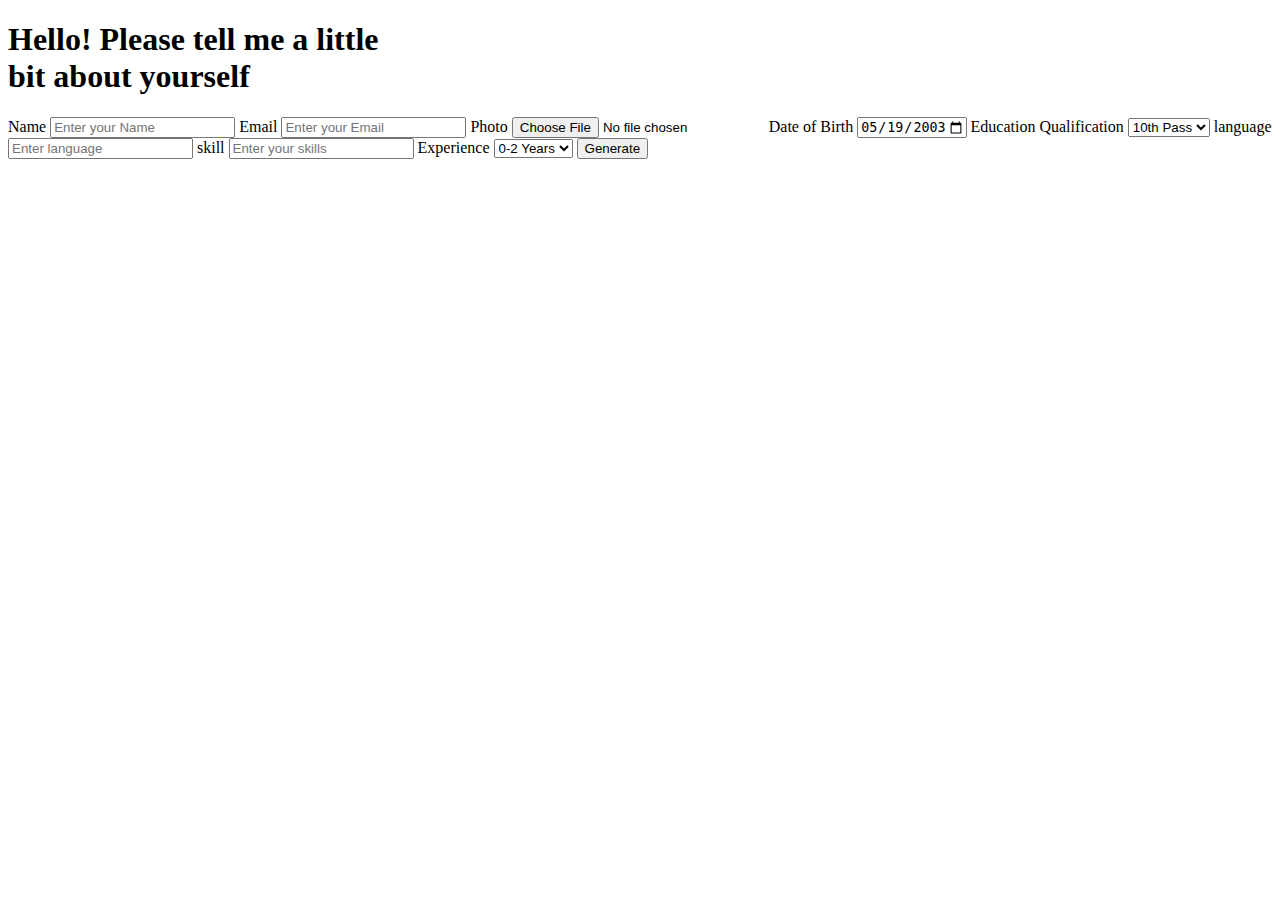
==== index.html @ 8e311ced "Update index.html" ====
<!DOCTYPE html>
<html lang="en">

<head>
    <meta charset="UTF-8">
    <meta http-equiv="X-UA-Compatible" content="IE=edge">
    <meta name="viewport" content="width=device-width, initial-scale=1.0">
    <link rel="favicon" href="/favicon.ico">
    <link rel="stylesheet" href="/style.css">
    <title>Resume</title>
</head>

<body>
    <div class="container">
        <div class="right_container">
            <h1 class="heading">Hello! Please tell me a little <br> bit about yourself</h1>
            <form action='/Generated.html'>
                <div class="content">
                    <label for="name" class="name">Name</label>
                    <input type="text" placeholder="Enter your Name" id="name" required>

                    <label for="#" class="email">Email</label>
                    <input type="email" placeholder="Enter your Email" id="email" required>
                    <label for="#">Photo</label>
                    <input type="file" accept=".jgpeg, .jpg, .png" name="file" id="photo">

                    <label for="#" class="dob">Date of Birth</label>
                    <input type="date" value="2003-05-19" max="2005-12-31" id="dob" required>

                    <label for="#" class="edu">Education Qualification</label>
                    <select id="edu" class="education">
                        <option value="10th Pass">10th Pass</option>
                        <option value="12th Pass">12th Pass</option>
                        <option value="Diploma">Diploma</option>
                        <option value="Graduate">Graduate</option>
                    </select>
                    
                    <label for="language" class="language">language</label>
                    <input type="text" placeholder="Enter language" id="language" required>
                    
                    <label for="skill" class="skill">skill</label>
                    <input type="text" placeholder="Enter your skills" id="skill" required>

                    <label for="#" class="eq">Experience </label>
                    <select id="exp" class="experience">
                        <option value="0-2">0-2 Years</option>
                        <option value="3-5">3-5 Years</option>
                        <option value="6-8">6-8 Years</option>
                        <option value=">8">>8 Years</option>
                    </select>

                    <input type="submit" value="Generate" onclick="passValue();" class="Generate">
            </form>
        </div>
    </div>
    </div>
    </div>
</body>

<script src="/main.js"></script>

</html>
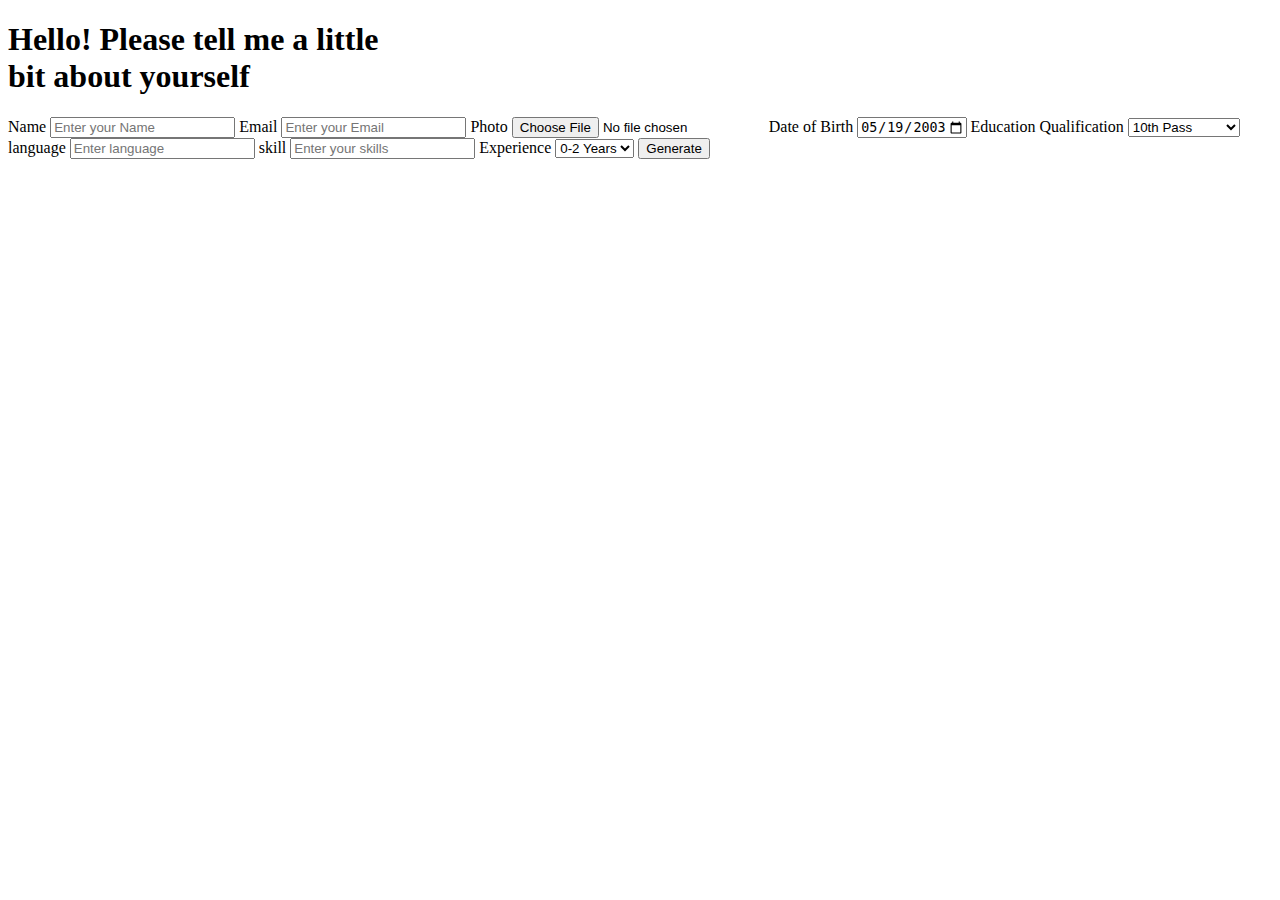
==== commit 528b156f: "Merge pull request #13 from mohakmaheshwari1205/main" ====
--- a/index.html
+++ b/index.html
@@ -33,6 +33,7 @@
                         <option value="12th Pass">12th Pass</option>
                         <option value="Diploma">Diploma</option>
                         <option value="Graduate">Graduate</option>
+                        <option value="Post Graduate">Post_Graduate</option>
                     </select>
                     
                     <label for="language" class="language">language</label>
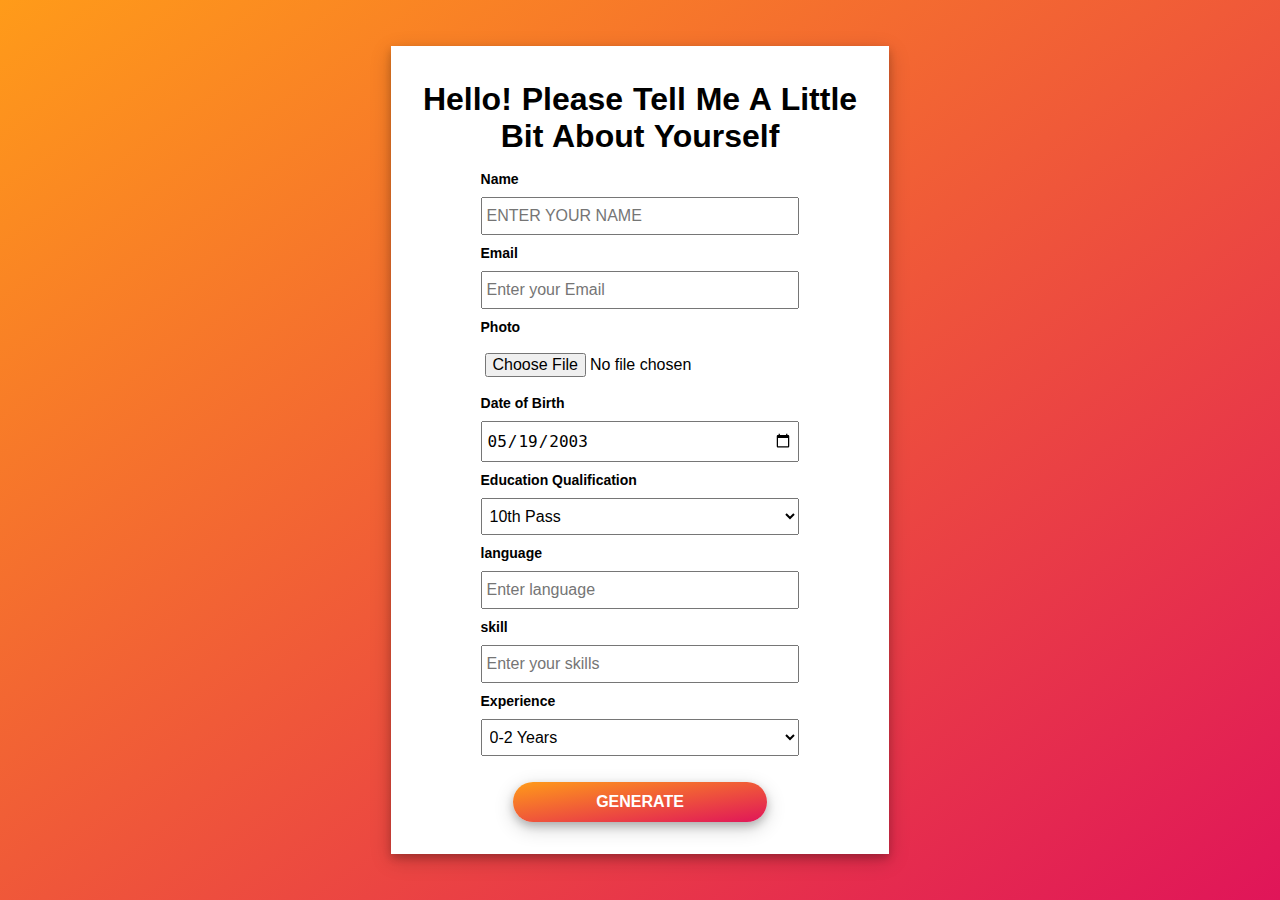
==== commit 4a567012: "Update index.html" ====
--- a/index.html
+++ b/index.html
@@ -34,6 +34,7 @@
                         <option value="Diploma">Diploma</option>
                         <option value="Graduate">Graduate</option>
                         <option value="Post Graduate">Post_Graduate</option>
+                        <option value="PhD">PhD</option>
                     </select>
                     
                     <label for="language" class="language">language</label>
@@ -47,7 +48,8 @@
                         <option value="0-2">0-2 Years</option>
                         <option value="3-5">3-5 Years</option>
                         <option value="6-8">6-8 Years</option>
-                        <option value=">8">>8 Years</option>
+                        <option value="9-10">9-10 Years</option>
+                        <option value=">10">>10 Years</option>
                     </select>
 
                     <input type="submit" value="Generate" onclick="passValue();" class="Generate">
--- a/style.css
+++ b/style.css
@@ -0,0 +1,97 @@
+* {
+    padding: 0;
+    margin: 0;
+    box-sizing: border-box;
+}
+
+::-webkit-scrollbar {
+    display: none;
+    scroll-behavior: smooth;
+}
+
+.container {
+    display: flex;
+    justify-content: center;
+    align-items: center;
+    height: 100vh;
+    font-family: 'Franklin Gothic Medium', 'Arial';
+    background: linear-gradient(to bottom right, #ff9b19, #e01559);
+
+}
+
+#name {
+    text-transform: uppercase;
+}
+
+label {
+    font-size: 14px;
+    font-weight: 600;
+}
+
+input,
+select {
+    padding: 8px 4px;
+    margin: 10px 0;
+    font-size: 16px;
+
+}
+
+input:focus {
+    border: 2px solid #ffa500;
+}
+
+.content {
+    display: grid;
+    margin: 0 1.6em;
+    padding: 0 4em;
+}
+
+.heading {
+    margin: 2rem 0 1rem 0;
+    padding: 0 2rem;
+    word-spacing: 1px;
+    text-transform: capitalize;
+    font-family: 'Franklin Gothic Medium', 'Arial Narrow', Arial, sans-serif;
+    font-size: 2em;
+    text-align: center;
+
+}
+
+.right_container {
+    box-shadow: 0 4px 8px 0 rgba(0, 0, 0, 0.2), 0 6px 20px 0 rgba(0, 0, 0, 0.19);
+    background-color: #ffffff;
+    margin: 2em 0;
+    padding: 0.2rem 0 2em 0;
+}
+
+.right_container:hover {
+    cursor: pointer;
+}
+
+.right_container:hover {
+    transform: skewY(10deg);
+    transform: translateX(20px) scale(0.9) translateY(10px) skew(1.5deg);
+}
+
+
+
+
+.Generate {
+    border: none;
+    outline: none;
+    padding: 0.7rem 0;
+    background: linear-gradient(to bottom right, #ff9b19, #e01559);
+    color: #ffffff;
+    font-size: 16px;
+    font-weight: bold;
+    word-spacing: 2px;
+    text-transform: uppercase;
+    box-shadow: 0 4px 8px 0 rgba(0, 0, 0, 0.2), 0 6px 20px 0 rgba(0, 0, 0, 0.19);
+    margin: 1rem 2em 0 2em;
+    border-radius: 25px;
+}
+
+.Generate:hover {
+    background: linear-gradient(to bottom right, #e01559, #ff9b19);
+
+}